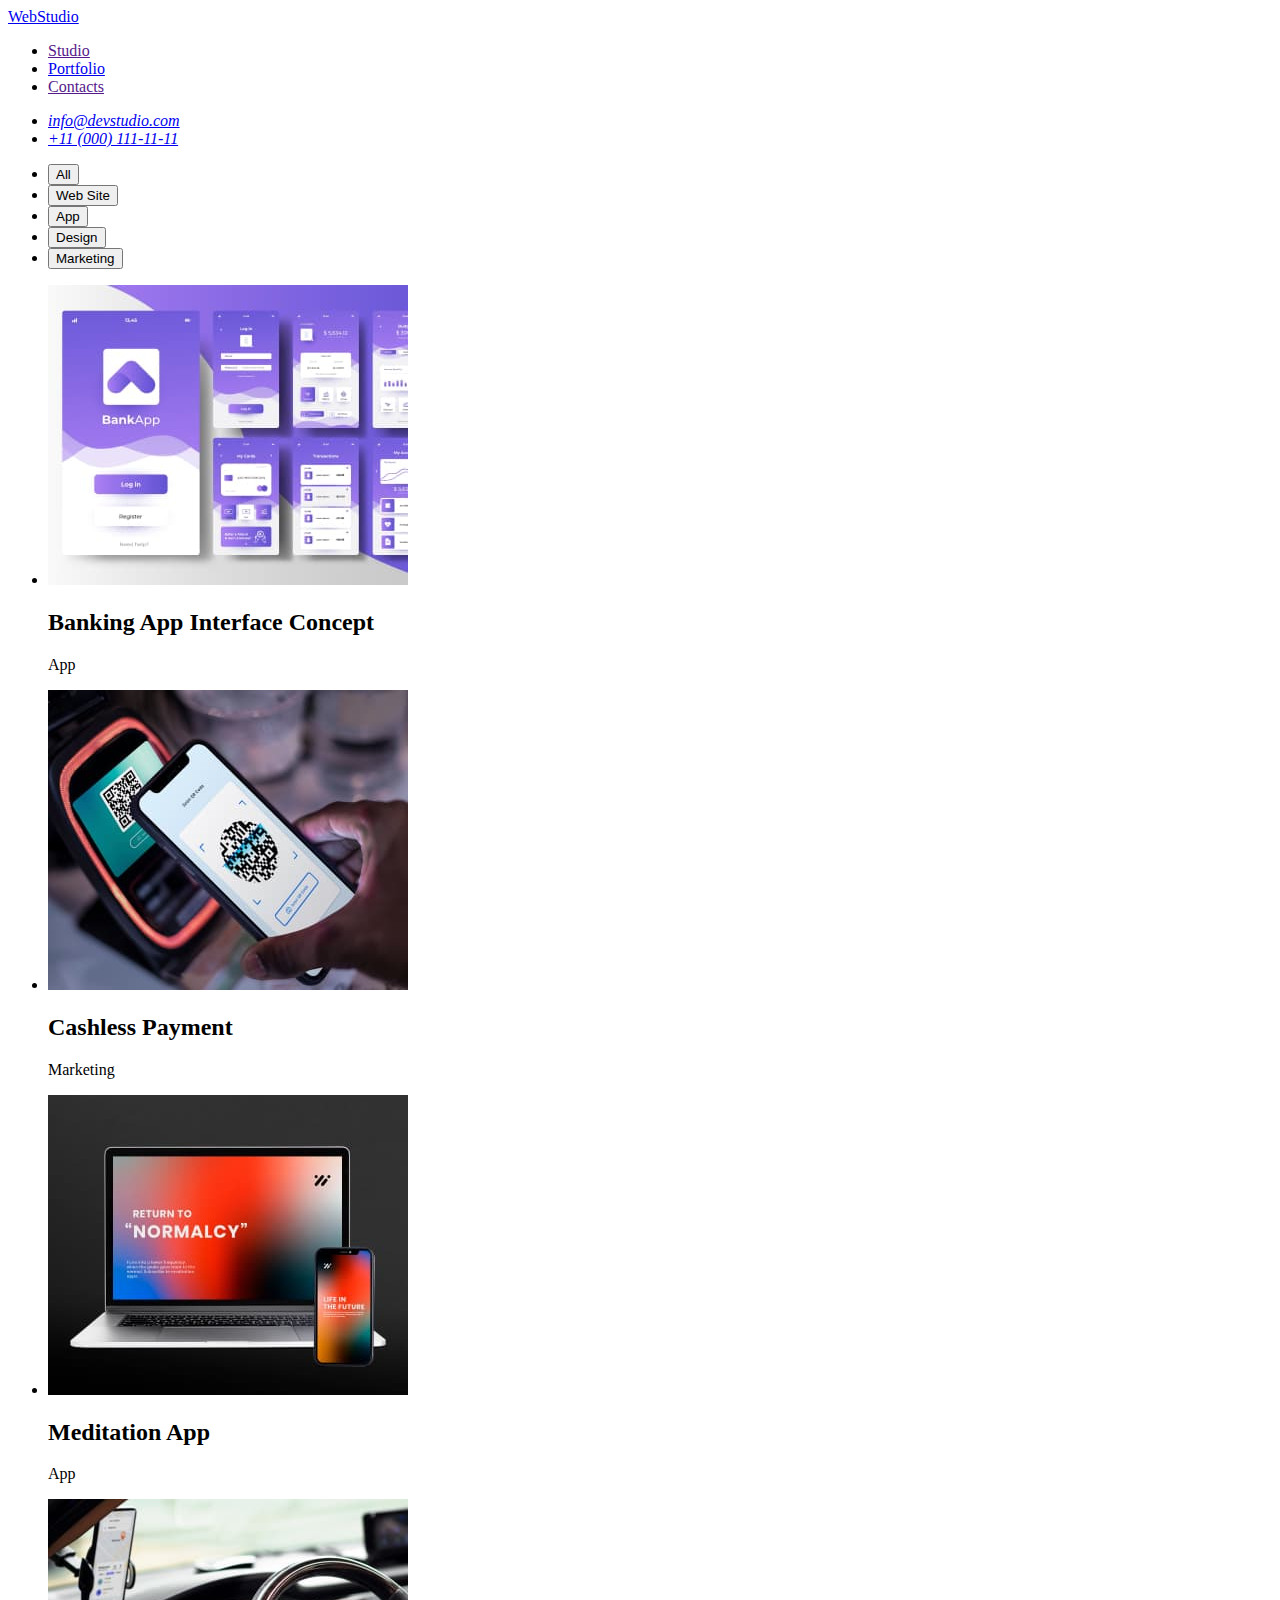
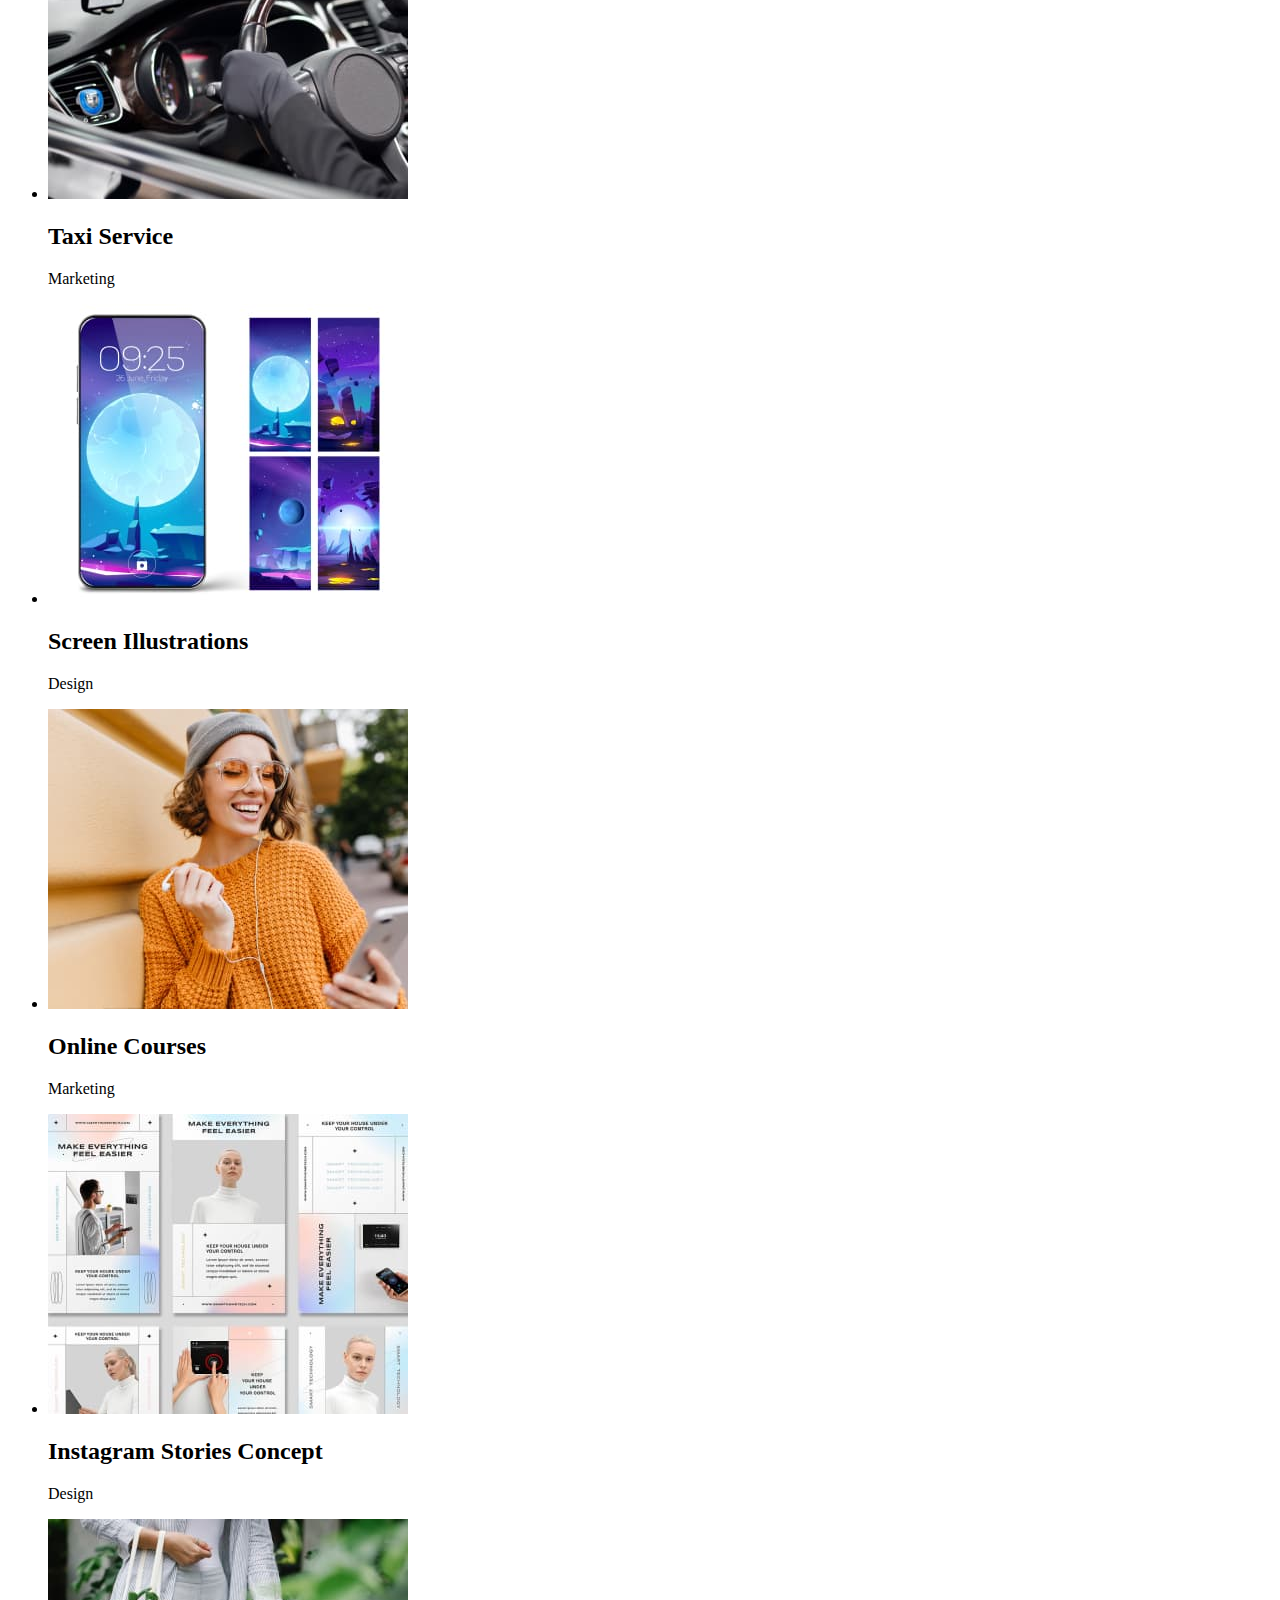
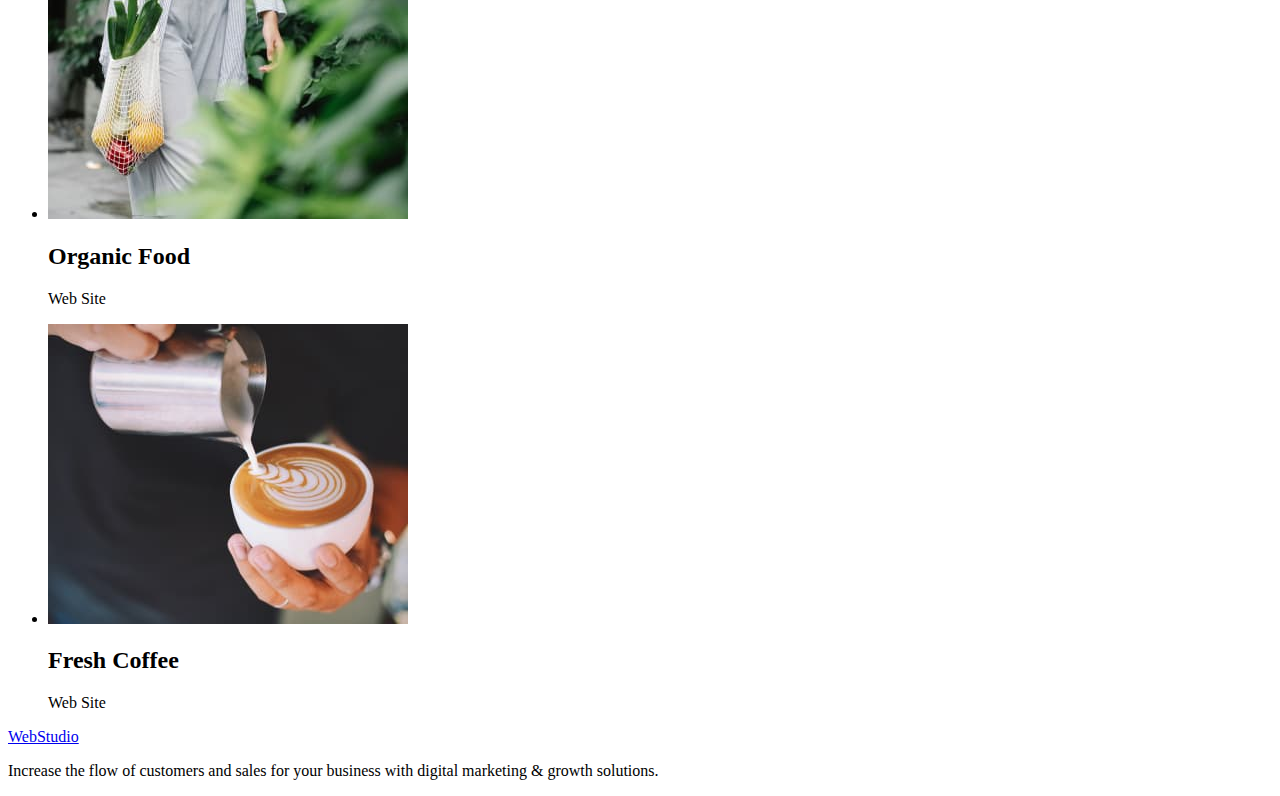
==== portfolio.html @ 7c94d1fa "create portfolio.html" ====
<!DOCTYPE html>
<html lang="en">
  <head>
    <meta charset="UTF-8" />
    <meta http-equiv="X-UA-Compatible" content="IE=edge" />
    <meta name="viewport" content="width=device-width, initial-scale=1.0" />
    <title>Effective Solutions</title>
    <!-- Fav icons -->
    <link
      rel="icon"
      type="image/png"
      sizes="32x32"
      href="./images/favicon/favicon.png"
    />
  </head>
  <body>
    <!-- Header section -->
    <header>
      <nav>
        <a href="./index.html">WebStudio</a>
        <ul>
          <li>
            <a href="">Studio</a>
          </li>
          <li>
            <a href="./portfolio.html">Portfolio</a>
          </li>
          <li>
            <a href="">Contacts</a>
          </li>
        </ul>
      </nav>
      <address>
        <ul>
          <li><a href="mailto:info@devstudio.com">info@devstudio.com</a></li>
          <li><a href="tel:+110001111111">+11 (000) 111-11-11</a></li>
        </ul>
      </address>
    </header>
    <main>
      <!-- Potfolio -->
      <section>
        <h1 hidden>Portfolio</h1>
        <ul>
          <li><button type="button">All</button></li>
          <li><button type="button">Web Site</button></li>
          <li><button type="button">App</button></li>
          <li><button type="button">Design</button></li>
          <li><button type="button">Marketing</button></li>
        </ul>
        <ul>
          <li>
            <img
              src="./images/portfolio/img-1.jpg"
              alt="Banking App Interface Concept"
            />
            <h2>Banking App Interface Concept</h2>
            <p>App</p>
          </li>
          <li>
            <img
              src="./images/portfolio/img-2.jpg"
              alt="Cashless payment using a mobile phone"
            />
            <h2>Cashless Payment</h2>
            <p>Marketing</p>
          </li>
          <li>
            <img
              src="./images/portfolio/img-3.jpg"
              alt="An application for meditation on a laptop"
            />
            <h2>Meditation App</h2>
            <p>App</p>
          </li>
          <li>
            <img src="./images/portfolio/img-4.jpg" alt="Taxi Service" />
            <h2>Taxi Service</h2>
            <p>Marketing</p>
          </li>
          <li>
            <img
              src="./images/portfolio/img-5.jpg"
              alt="Screen illustrations on a mobile phone"
            />
            <h2>Screen Illustrations</h2>
            <p>Design</p>
          </li>
          <li>
            <img
              src="./images/portfolio/img-6.jpg"
              alt="A young girl listens to online courses"
            />
            <h2>Online Courses</h2>
            <p>Marketing</p>
          </li>
          <li>
            <img
              src="./images/portfolio/img-7.jpg"
              alt="Instagram Stories Concept"
            />
            <h2>Instagram Stories Concept</h2>
            <p>Design</p>
          </li>
          <li>
            <img
              src="./images/portfolio/img-8.jpg"
              alt="A woman carries organic food in a bag"
            />
            <h2>Organic Food</h2>
            <p>Web Site</p>
          </li>
          <li>
            <img
              src="./images/portfolio/img-9.jpg"
              alt="The process of adding milk to coffee"
            />
            <h2>Fresh Coffee</h2>
            <p>Web Site</p>
          </li>
        </ul>
      </section>
    </main>
    <!-- Foter section -->
    <footer>
      <a href="./index.html">WebStudio</a>
      <p>
        Increase the flow of customers and sales for your business with digital
        marketing &#38; growth solutions.
      </p>
    </footer>
  </body>
</html>
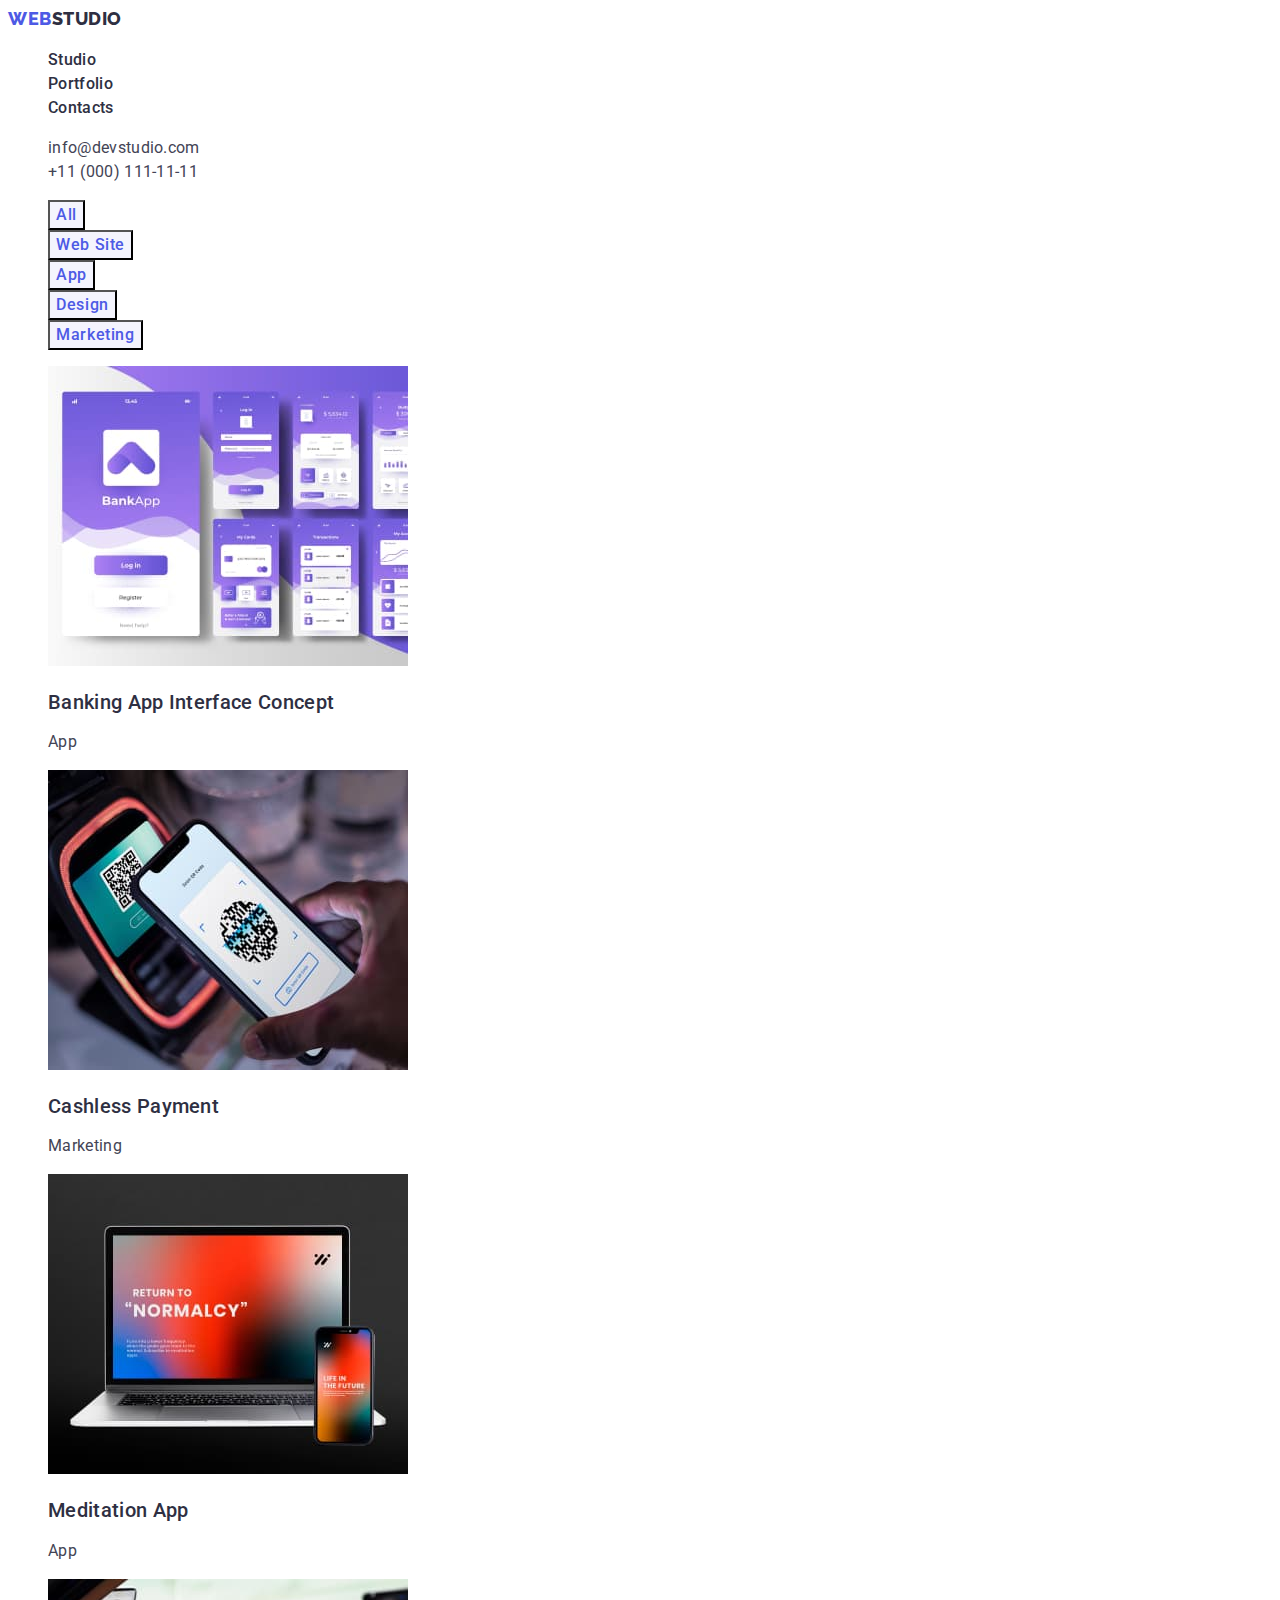
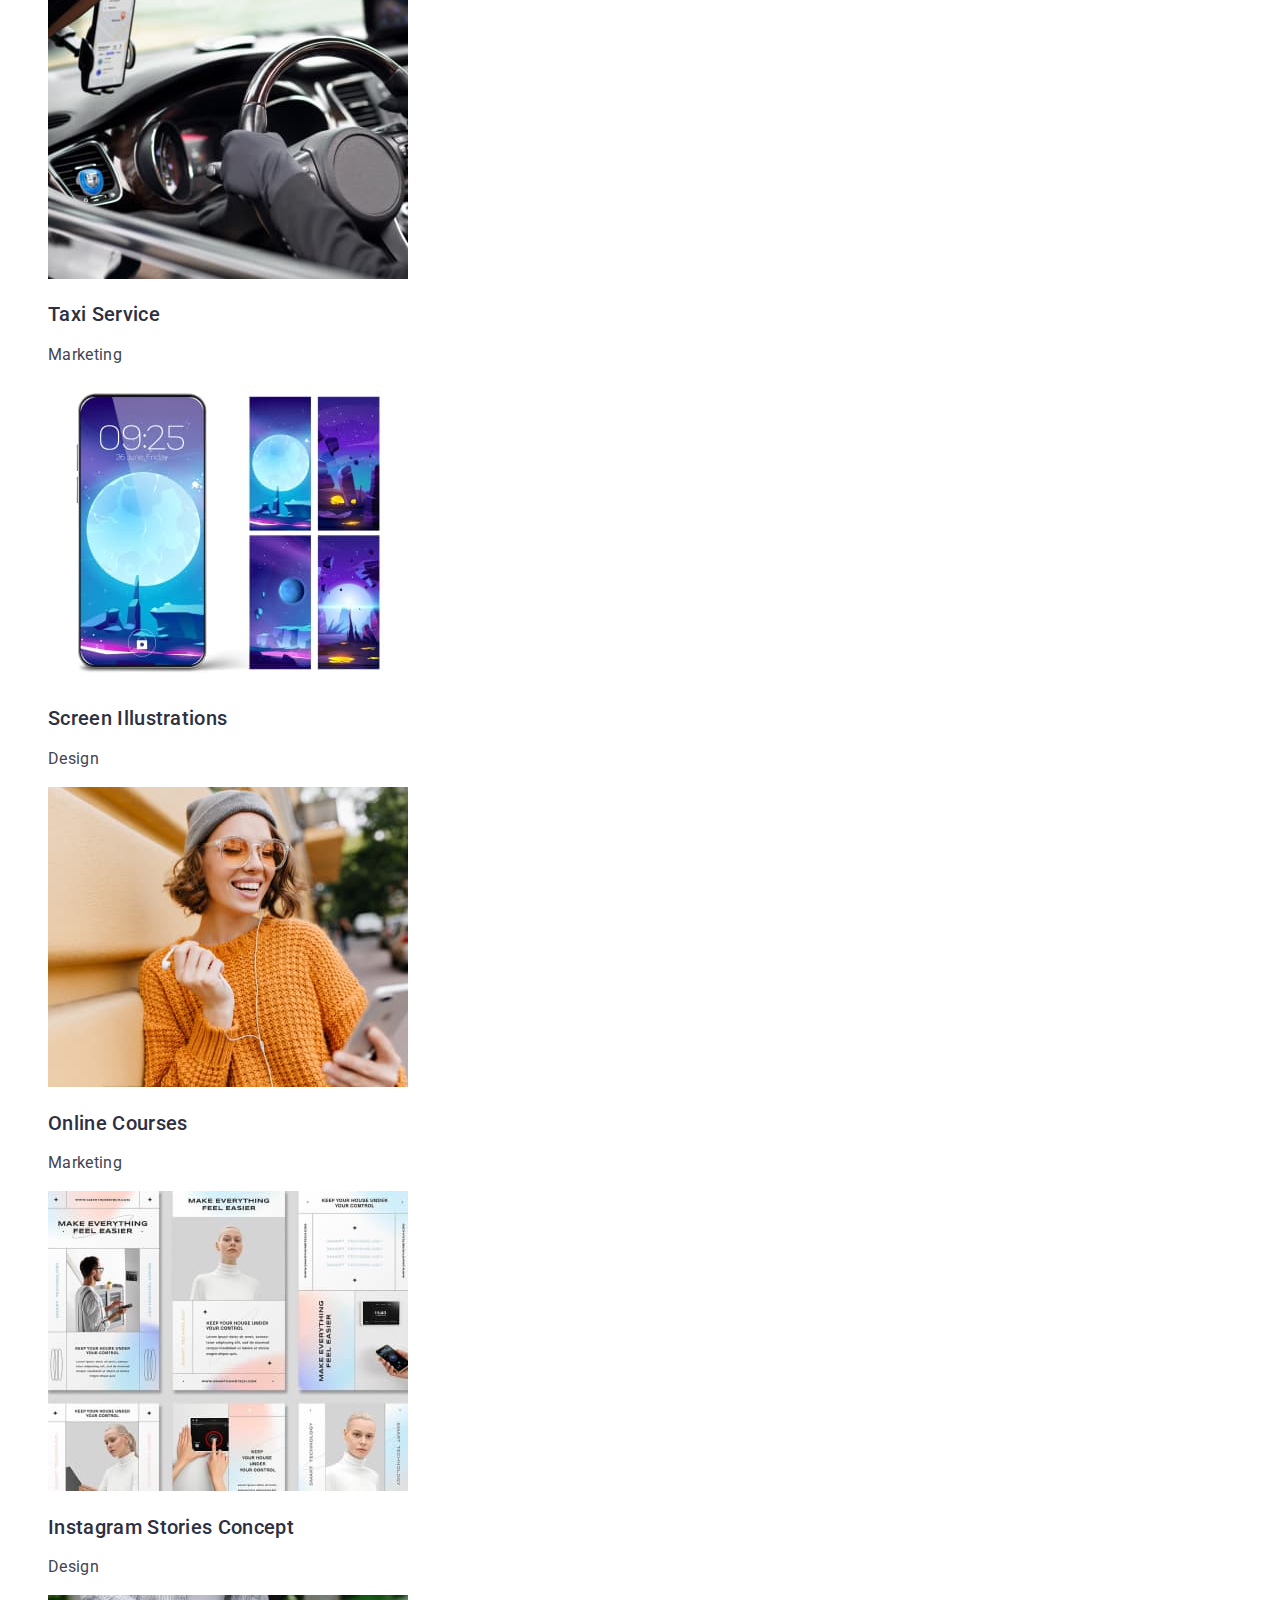
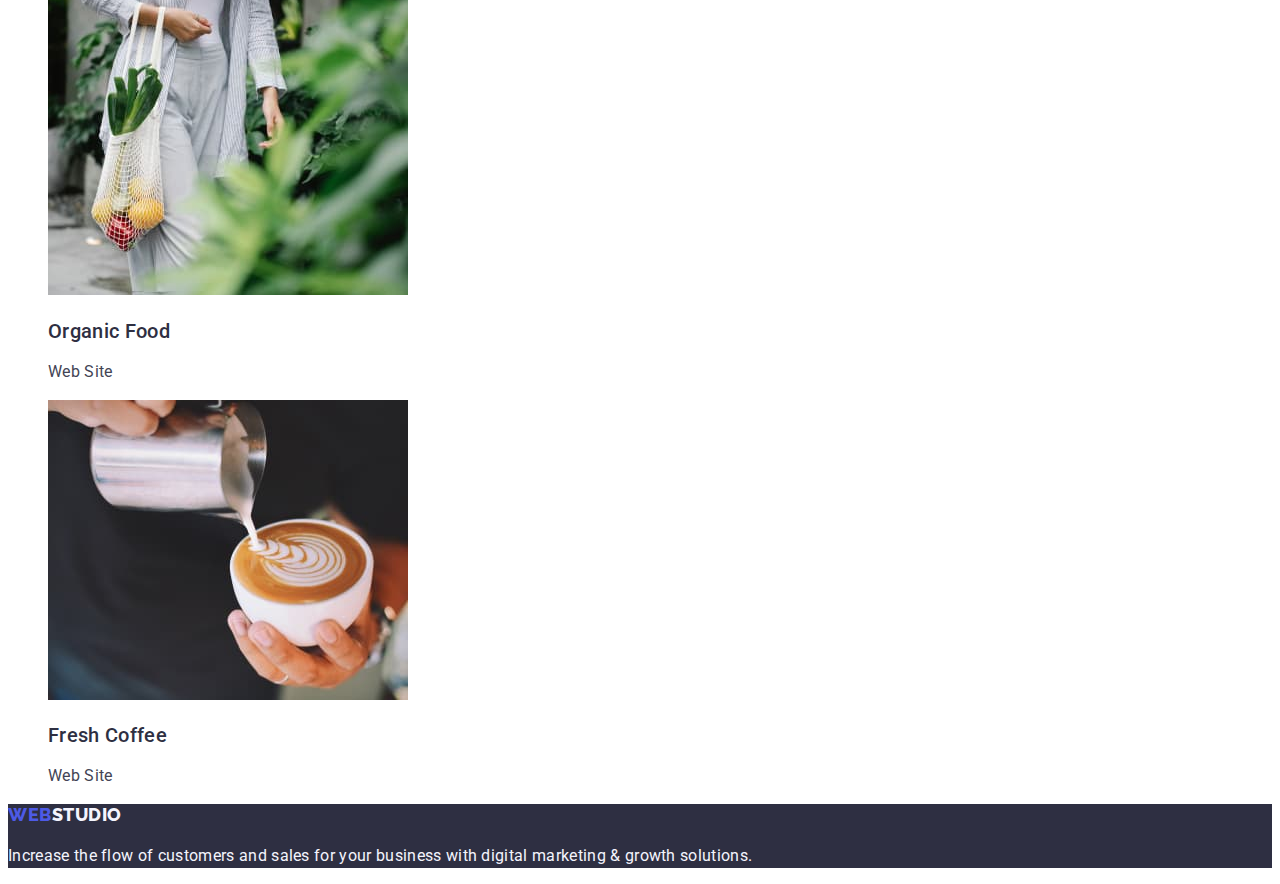
==== commit 066c3e03: "create styles.css" ====
--- a/portfolio.html
+++ b/portfolio.html
@@ -12,121 +12,182 @@
       sizes="32x32"
       href="./images/favicon/favicon.png"
     />
+    <link rel="stylesheet" href="./css/styles.css" />
+    <!-- Font -->
+    <link rel="preconnect" href="https://fonts.googleapis.com" />
+    <link rel="preconnect" href="https://fonts.gstatic.com" crossorigin />
+    <link
+      href="https://fonts.googleapis.com/css2?family=Raleway:wght@800&family=Roboto:wght@400;500;700&display=swap"
+      rel="stylesheet"
+    />
   </head>
   <body>
     <!-- Header section -->
-    <header>
-      <nav>
-        <a href="./index.html">WebStudio</a>
-        <ul>
-          <li>
-            <a href="">Studio</a>
+    <header class="header">
+      <nav class="header-nav">
+        <a class="header-logo link logo" href="./index.html"
+          >Web<span class="header-logo-part">Studio</span></a
+        >
+        <ul class="header-nav-list list">
+          <li class="header-nav-item">
+            <a class="header-nav-link link" href="">Studio</a>
           </li>
-          <li>
-            <a href="./portfolio.html">Portfolio</a>
+          <li class="header-nav-list">
+            <a class="header-nav-link link" href="./portfolio.html"
+              >Portfolio</a
+            >
           </li>
-          <li>
-            <a href="">Contacts</a>
+          <li class="header-nav-list">
+            <a class="header-nav-link link" href="">Contacts</a>
           </li>
         </ul>
       </nav>
-      <address>
-        <ul>
-          <li><a href="mailto:info@devstudio.com">info@devstudio.com</a></li>
-          <li><a href="tel:+110001111111">+11 (000) 111-11-11</a></li>
+      <address class="header-contacts">
+        <ul class="header-contacts-list list">
+          <li class="header-conacts-item">
+            <a class="header-conacts-link link" href="mailto:info@devstudio.com"
+              >info@devstudio.com</a
+            >
+          </li>
+          <li class="header-contacts-list">
+            <a class="header-conacts-link link" href="tel:+110001111111"
+              >+11 (000) 111-11-11</a
+            >
+          </li>
         </ul>
       </address>
     </header>
     <main>
       <!-- Potfolio -->
-      <section>
-        <h1 hidden>Portfolio</h1>
-        <ul>
-          <li><button type="button">All</button></li>
-          <li><button type="button">Web Site</button></li>
-          <li><button type="button">App</button></li>
-          <li><button type="button">Design</button></li>
-          <li><button type="button">Marketing</button></li>
+      <section class="portfolio">
+        <h1 class="portfolio-title" hidden>Portfolio</h1>
+        <ul class="portfolio-buttons-list list">
+          <li class="portfolio-buttons-item">
+            <button class="portfolio-button button" type="button">All</button>
+          </li>
+          <li class="portfolio-buttons-list">
+            <button class="portfolio-button button" type="button">
+              Web Site
+            </button>
+          </li>
+          <li class="portfolio-buttons-list">
+            <button class="portfolio-button button" type="button">App</button>
+          </li>
+          <li class="portfolio-buttons-list">
+            <button class="portfolio-button button" type="button">
+              Design
+            </button>
+          </li>
+          <li class="portfolio-buttons-list">
+            <button class="portfolio-button button" type="button">
+              Marketing
+            </button>
+          </li>
         </ul>
-        <ul>
-          <li>
+        <ul class="portfolio-list list">
+          <li class="portfolio-item">
             <img
               src="./images/portfolio/img-1.jpg"
               alt="Banking App Interface Concept"
+              width="360"
+              height="300"
             />
-            <h2>Banking App Interface Concept</h2>
+            <h2 class="portfolio-subtitle subtitle">
+              Banking App Interface Concept
+            </h2>
             <p>App</p>
           </li>
-          <li>
+          <li class="portfolio-item">
             <img
               src="./images/portfolio/img-2.jpg"
               alt="Cashless payment using a mobile phone"
+              width="360"
+              height="300"
             />
-            <h2>Cashless Payment</h2>
-            <p>Marketing</p>
+            <h2 class="portfolio-subtitle subtitle">Cashless Payment</h2>
+            <p class="portfolio-text">Marketing</p>
           </li>
-          <li>
+          <li class="portfolio-item">
             <img
               src="./images/portfolio/img-3.jpg"
               alt="An application for meditation on a laptop"
+              width="360"
+              height="300"
             />
-            <h2>Meditation App</h2>
-            <p>App</p>
+            <h2 class="portfolio-subtitle subtitle">Meditation App</h2>
+            <p class="portfolio-text">App</p>
           </li>
-          <li>
-            <img src="./images/portfolio/img-4.jpg" alt="Taxi Service" />
-            <h2>Taxi Service</h2>
-            <p>Marketing</p>
+          <li class="portfolio-item">
+            <img src="./images/portfolio/img-4.jpg" alt="Taxi Service" 
+            width="360"
+            height="300" /> 
+            <h2 class="portfolio-subtitle subtitle">Taxi Service</h2>
+            <p class="portfolio-text">Marketing</p>
           </li>
-          <li>
+          <li class="portfolio-item">
             <img
               src="./images/portfolio/img-5.jpg"
               alt="Screen illustrations on a mobile phone"
+              width="360"
+              height="300"
             />
-            <h2>Screen Illustrations</h2>
-            <p>Design</p>
+            <h2 class="portfolio-subtitle subtitle">Screen Illustrations</h2>
+            <p class="portfolio-text">Design</p>
           </li>
-          <li>
+          <li class="portfolio-item">
             <img
               src="./images/portfolio/img-6.jpg"
               alt="A young girl listens to online courses"
+              width="360"
+              height="300"
             />
-            <h2>Online Courses</h2>
-            <p>Marketing</p>
+            <h2 class="portfolio-subtitle subtitle">Online Courses</h2>
+            <p class="portfolio-text">Marketing</p>
           </li>
-          <li>
+          <li class="portfolio-item">
             <img
               src="./images/portfolio/img-7.jpg"
               alt="Instagram Stories Concept"
+              width="360"
+              height="300"
             />
-            <h2>Instagram Stories Concept</h2>
-            <p>Design</p>
+            <h2 class="portfolio-subtitle subtitle">
+              Instagram Stories Concept
+            </h2>
+            <p class="portfolio-text">Design</p>
           </li>
-          <li>
+          <li class="portfolio-item">
             <img
               src="./images/portfolio/img-8.jpg"
               alt="A woman carries organic food in a bag"
+              width="360"
+              height="300"
             />
-            <h2>Organic Food</h2>
-            <p>Web Site</p>
+            <h2 class="portfolio-subtitle subtitle">Organic Food</h2>
+            <p class="portfolio-text">Web Site</p>
           </li>
-          <li>
+          <li class="portfolio-item">
             <img
               src="./images/portfolio/img-9.jpg"
               alt="The process of adding milk to coffee"
+              width="360"
+              height="300"
             />
-            <h2>Fresh Coffee</h2>
-            <p>Web Site</p>
+            <h2 class="portfolio-subtitle subtitle">Fresh Coffee</h2>
+            <p class="portfolio-text">Web Site</p>
           </li>
         </ul>
       </section>
     </main>
     <!-- Foter section -->
-    <footer>
-      <a href="./index.html">WebStudio</a>
-      <p>
+    <footer class="footer">
+      <a class="footer-logo link logo" href="./index.html"
+        >Web<span class="footer-logo-part">Studio</span></a
+      >
+      <p class="footer-text">
         Increase the flow of customers and sales for your business with digital
         marketing &#38; growth solutions.
+      </p>
       </p>
     </footer>
   </body>
--- a/css/styles.css
+++ b/css/styles.css
@@ -0,0 +1,168 @@
+:root {
+    /* Fonts */
+    --primary-font: "Roboto", sans-serif;
+    --second-font: "Raleway", sans-serif;
+
+    --color-iris: #4d5ae5;
+	--color-ocean: #404bbf;
+	--color-navy-blue: #2e2f42;
+	--color-green: #31d0aa;
+	--color-slate: #434455;
+	--color-light-slate: #8e8f99;
+	--color-cornflower: #e7e9fc;
+	--color-cloud: #f4f4fd;
+	--color-navy-blue-modal: #2e2f42;
+	--color-grey: #2e2f42;
+	--color-white: #ffffff;
+	--color-dairy: #fcfcfc;
+}
+
+/* Body */
+body {
+    font-family: var(--primary-font);
+    font-size: 16px;
+    line-height: 1.5;
+    letter-spacing: 0.02em;
+    color: var(--color-slate)
+}
+.list{
+    list-style: none;
+}
+.link {
+    text-decoration: none;
+}
+.title{
+        font-weight: 700;
+        font-size: 36px;
+        line-height: 1.11;
+        text-align: center;
+        text-transform: capitalize;
+        color: var(--color-navy-blue);
+}
+.subtitle{
+        font-weight: 500;
+        font-size: 20px;
+        line-height: 1.2;
+        color: var(--color-navy-blue);
+}
+.logo{
+        font-family: var(--second-font);
+        font-weight: 800;
+        font-size: 18px;
+        line-height: 1.17;
+        letter-spacing: 0.03em;
+        text-transform: uppercase;
+        color: var(--color-iris);
+}
+.button{
+        font-family: var(--primary-fon);
+        font-weight: 500;
+        font-size: 16px;
+        line-height: 1.5;
+        letter-spacing: 0.04em;
+        cursor: pointer;
+}
+
+
+
+/* Header */
+ .header-logo-part {
+    color: var(--color-navy-blue);
+}
+.header-logo:hover,
+.header-logo:focus{
+    color: var(--color-ocean);
+}
+.header-logo-part:hover,
+.header-logo-part:focus{
+     color: var(--color-ocean);
+}
+.header-nav-link{
+    font-family: var(--primary-font);
+    font-weight: 500;
+    font-size: 16px;
+    line-height: 1.5;
+    letter-spacing: 0.02em;
+    color: var(--color-navy-blue);
+ 
+}
+.header-nav-link:hover,
+.header-nav-link:focus{
+    color: var(--color-ocean);
+}
+.header-conacts-link{
+    font-family: var(--primary-font);
+        font-size: 16px;
+        font-style: normal;
+        line-height: 1.5;
+        letter-spacing: 0.02em;
+        color: var(--color-slate);
+}
+.header-conacts-link:hover,
+.header-conacts-link:focus{
+ color: var(--color-ocean);
+}
+
+/* Hero section */
+.hero{
+    background: var(--color-navy-blue)
+}
+.hero-title{
+    font-weight: 700;
+    font-size: 56px;
+    line-height: 1.07;
+    text-align: center;
+    color: var(--color-white);
+}
+.hero-button{
+    color:var(--color-white);
+    background-color: var(--color-iris);
+}
+.hero-button:hover,
+.hero-button:focus {
+background-color: var(--color-ocean);
+}
+
+/* Features section */
+
+/* Action section */
+
+/* our team section*/
+.team{
+    background-color: var(--color-cloud);
+}
+.team-subtitle{
+    text-align: center;
+}
+.team-text{
+    text-align: center;
+}
+/* Footer section */
+.footer{
+    background-color: var(--color-navy-blue);
+}
+.footer-logo-part{
+    color: var(--color-cloud);
+}
+.footer-logo:hover,
+.footer-logo:focus{
+    color: var(--color-ocean);
+}
+.footer-logo-part:hover,
+.footer-logo-part:focus{
+    color: var(--color-ocean);
+}
+.footer-text{
+    color: var(--color-cloud);
+}
+/* Portfolio */
+.portfolio-button{
+    color: var(--color-iris);
+    background-color: var(--color-cloud);
+    text-align: center;
+}
+.portfolio-button:hover,
+.portfolio-button:focus{
+    color: var(--color-white);
+    background-color: var(--color-ocean);
+}
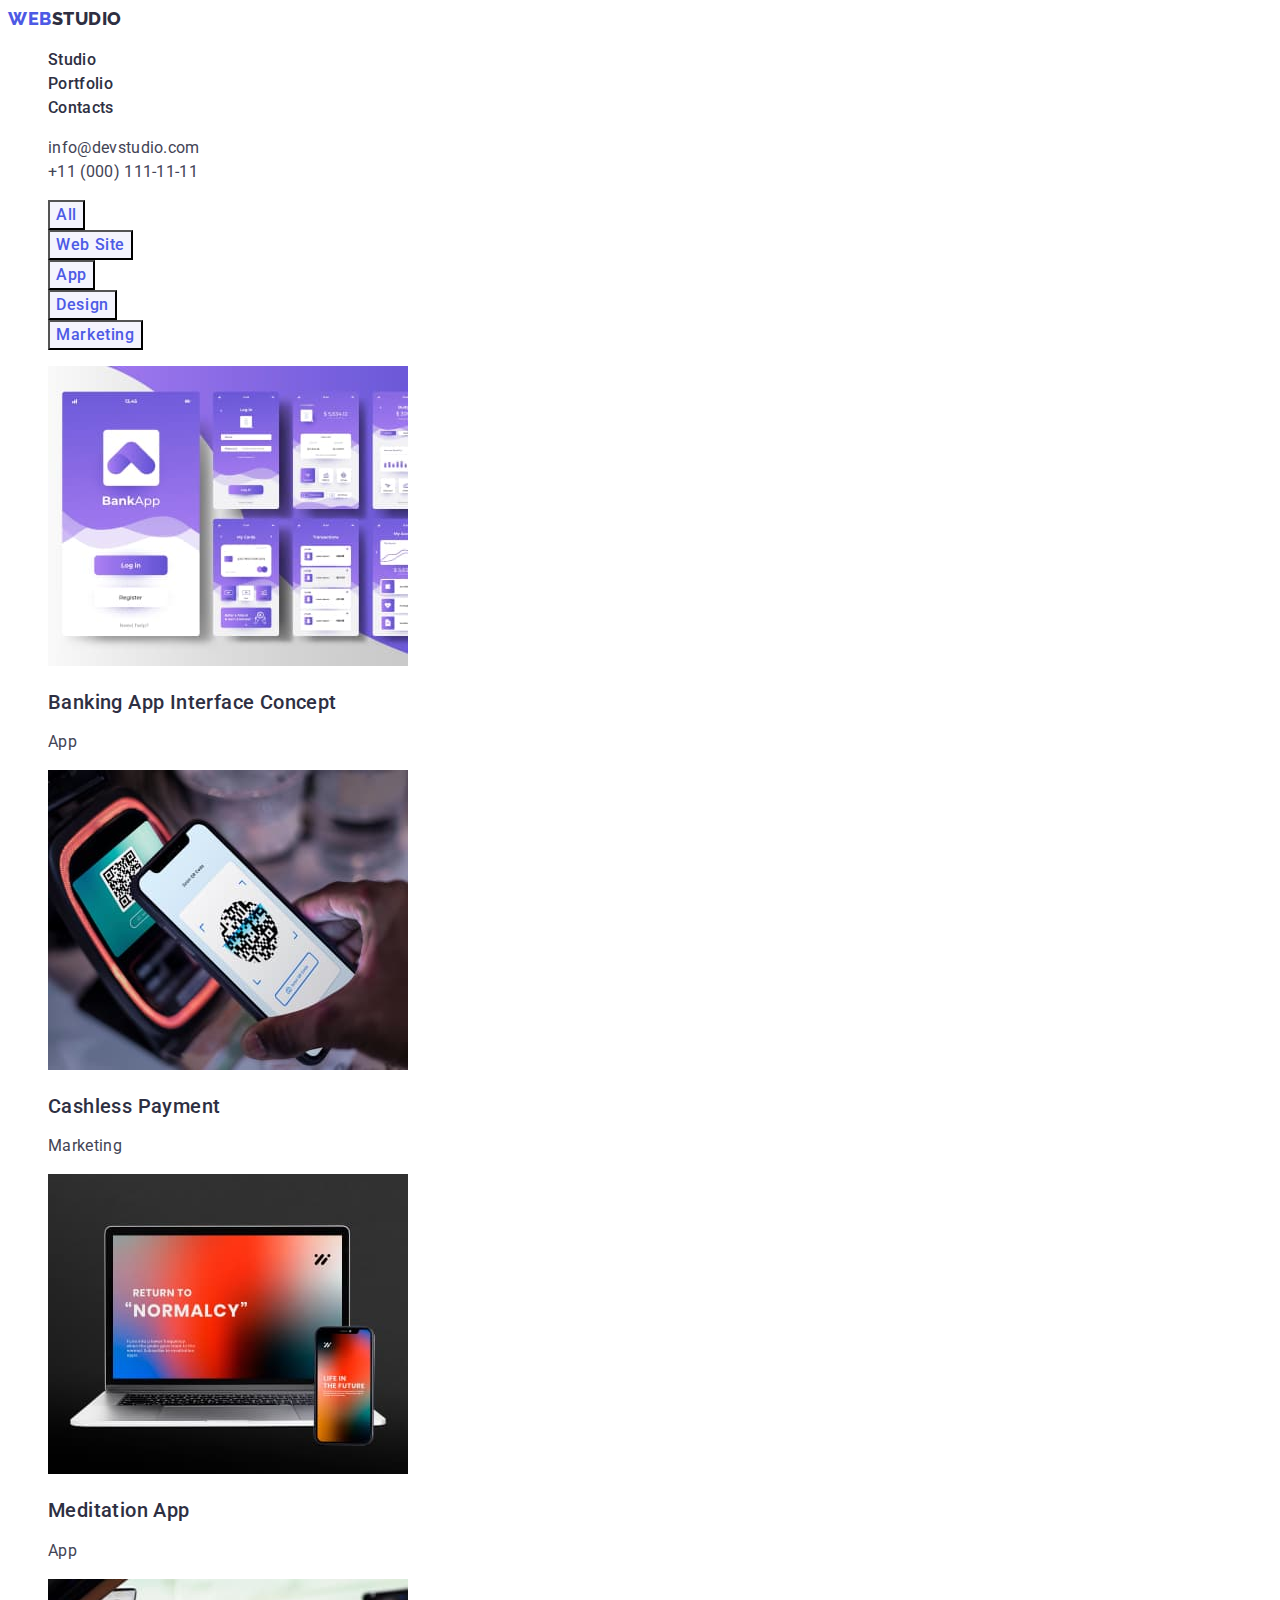
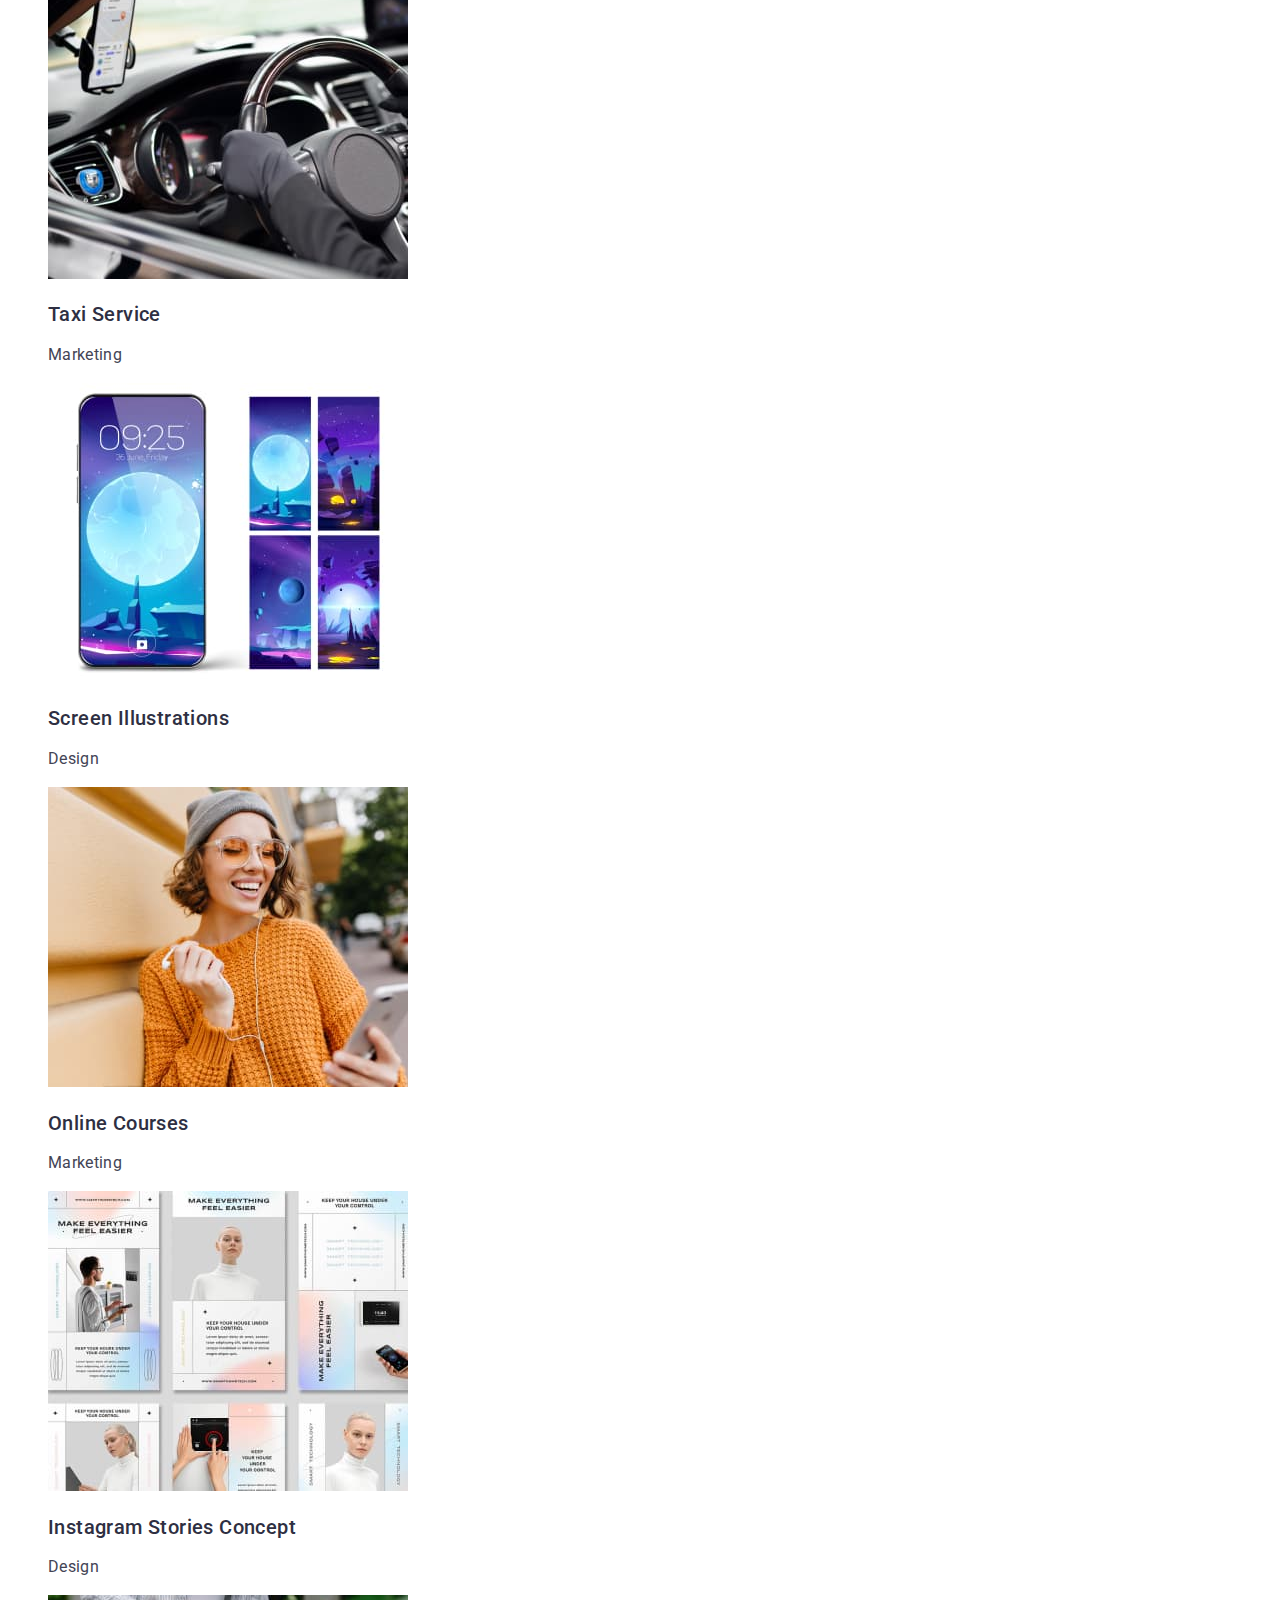
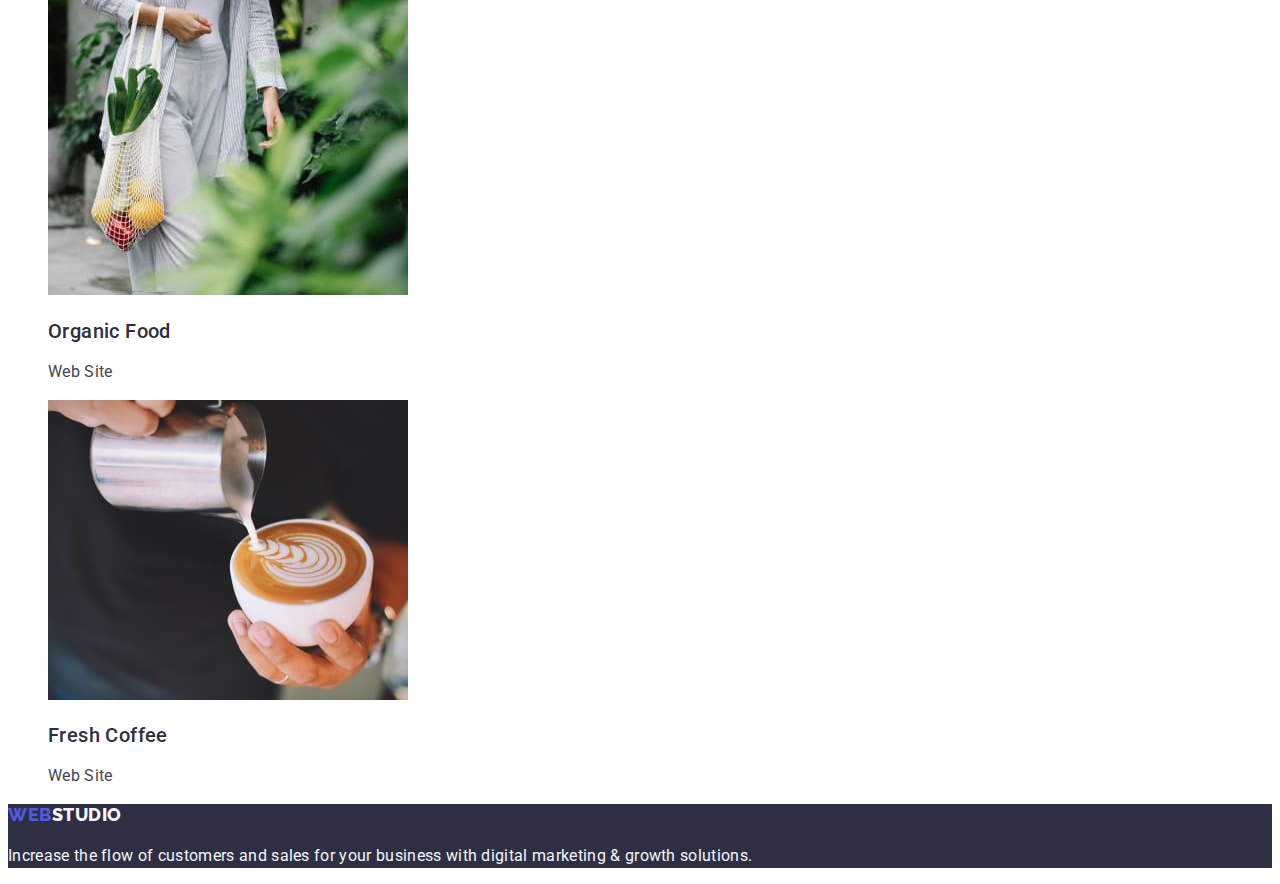
==== commit ef9514f4: "finished hw-02" ====
--- a/portfolio.html
+++ b/portfolio.html
@@ -30,7 +30,7 @@
         >
         <ul class="header-nav-list list">
           <li class="header-nav-item">
-            <a class="header-nav-link link" href="">Studio</a>
+            <a class="header-nav-link link" href="./index.html">Studio</a>
           </li>
           <li class="header-nav-list">
             <a class="header-nav-link link" href="./portfolio.html"
@@ -86,19 +86,17 @@
         </ul>
         <ul class="portfolio-list list">
           <li class="portfolio-item">
-            <img
-              src="./images/portfolio/img-1.jpg"
-              alt="Banking App Interface Concept"
-              width="360"
-              height="300"
-            />
-            <h2 class="portfolio-subtitle subtitle">
-              Banking App Interface Concept
-            </h2>
-            <p>App</p>
-          </li>
-          <li class="portfolio-item">
-            <img
+           <a class="link" href=""> <img src="./images/portfolio/img-1.jpg" alt="Banking App Interface Concept" width="360"
+              height="300"> 
+              <h2 class="portfolio-subtitle subtitle">
+                Banking App Interface Concept
+              </h2>
+              <p class="portfolio-text" >App</p>
+            </a>
+          </li>
+          <li class="portfolio-item">
+            <a class="link" href="">
+              <img
               src="./images/portfolio/img-2.jpg"
               alt="Cashless payment using a mobile phone"
               width="360"
@@ -106,36 +104,50 @@
             />
             <h2 class="portfolio-subtitle subtitle">Cashless Payment</h2>
             <p class="portfolio-text">Marketing</p>
-          </li>
-          <li class="portfolio-item">
+            </a>
+          </li>
+          <li class="portfolio-item">
+           <a class="link" href="">
             <img
-              src="./images/portfolio/img-3.jpg"
-              alt="An application for meditation on a laptop"
-              width="360"
-              height="300"
-            />
-            <h2 class="portfolio-subtitle subtitle">Meditation App</h2>
-            <p class="portfolio-text">App</p>
-          </li>
-          <li class="portfolio-item">
-            <img src="./images/portfolio/img-4.jpg" alt="Taxi Service" 
+            src="./images/portfolio/img-3.jpg"
+            alt="An application for meditation on a laptop"
             width="360"
-            height="300" /> 
-            <h2 class="portfolio-subtitle subtitle">Taxi Service</h2>
-            <p class="portfolio-text">Marketing</p>
-          </li>
-          <li class="portfolio-item">
-            <img
-              src="./images/portfolio/img-5.jpg"
-              alt="Screen illustrations on a mobile phone"
-              width="360"
-              height="300"
-            />
-            <h2 class="portfolio-subtitle subtitle">Screen Illustrations</h2>
-            <p class="portfolio-text">Design</p>
-          </li>
-          <li class="portfolio-item">
-            <img
+            height="300"
+          />
+          <h2 class="portfolio-subtitle subtitle">Meditation App</h2>
+          <p class="portfolio-text">App</p>
+           </a>
+          </li>
+
+          <li class="portfolio-item">
+
+            <a class="link" href="">
+              <img src="./images/portfolio/img-4.jpg" alt="Taxi Service" 
+              width="360"
+              height="300" /> 
+              <h2 class="portfolio-subtitle subtitle">Taxi Service</h2>
+              <p class="portfolio-text">Marketing</p>
+            </a>
+          </li>
+
+          <li class="portfolio-item">
+
+              <a class="link" href="">
+                <img
+                src="./images/portfolio/img-5.jpg"
+                alt="Screen illustrations on a mobile phone"
+                width="360"
+                height="300"
+              />
+              <h2 class="portfolio-subtitle subtitle">Screen Illustrations</h2>
+              <p class="portfolio-text">Design</p>
+              </a>
+          </li>
+
+          <li class="portfolio-item">
+
+            <a class="link" href="">
+              <img
               src="./images/portfolio/img-6.jpg"
               alt="A young girl listens to online courses"
               width="360"
@@ -143,8 +155,10 @@
             />
             <h2 class="portfolio-subtitle subtitle">Online Courses</h2>
             <p class="portfolio-text">Marketing</p>
-          </li>
-          <li class="portfolio-item">
+            </a>
+          </li>
+          <li class="portfolio-item">
+           <a class="link" href="">
             <img
               src="./images/portfolio/img-7.jpg"
               alt="Instagram Stories Concept"
@@ -155,9 +169,12 @@
               Instagram Stories Concept
             </h2>
             <p class="portfolio-text">Design</p>
-          </li>
-          <li class="portfolio-item">
-            <img
+           </a>
+          
+          </li>
+          <li class="portfolio-item">
+            <a class="link" href="" >
+             <img
               src="./images/portfolio/img-8.jpg"
               alt="A woman carries organic food in a bag"
               width="360"
@@ -165,8 +182,10 @@
             />
             <h2 class="portfolio-subtitle subtitle">Organic Food</h2>
             <p class="portfolio-text">Web Site</p>
-          </li>
-          <li class="portfolio-item">
+            </a>
+          </li>
+          <li class="portfolio-item">
+           <a class="link" href="">
             <img
               src="./images/portfolio/img-9.jpg"
               alt="The process of adding milk to coffee"
@@ -175,6 +194,7 @@
             />
             <h2 class="portfolio-subtitle subtitle">Fresh Coffee</h2>
             <p class="portfolio-text">Web Site</p>
+           </a>
           </li>
         </ul>
       </section>
--- a/css/styles.css
+++ b/css/styles.css
@@ -23,7 +23,9 @@
     font-size: 16px;
     line-height: 1.5;
     letter-spacing: 0.02em;
-    color: var(--color-slate)
+    color: var(--color-slate);
+    background-color:var(--color-white);
+    
 }
 .list{
     list-style: none;
@@ -36,6 +38,7 @@
         font-size: 36px;
         line-height: 1.11;
         text-align: center;
+        letter-spacing: 0.02em;
         text-transform: capitalize;
         color: var(--color-navy-blue);
 }
@@ -43,6 +46,7 @@
         font-weight: 500;
         font-size: 20px;
         line-height: 1.2;
+        letter-spacing: 0.02em;
         color: var(--color-navy-blue);
 }
 .logo{
@@ -90,10 +94,12 @@
 .header-nav-link:focus{
     color: var(--color-ocean);
 }
+.header-contacts{
+    font-style: normal;
+}
 .header-conacts-link{
     font-family: var(--primary-font);
         font-size: 16px;
-        font-style: normal;
         line-height: 1.5;
         letter-spacing: 0.02em;
         color: var(--color-slate);
@@ -105,12 +111,13 @@
 
 /* Hero section */
 .hero{
-    background: var(--color-navy-blue)
+    background-color: var(--color-navy-blue)
 }
 .hero-title{
     font-weight: 700;
     font-size: 56px;
     line-height: 1.07;
+    letter-spacing: 0.02em;
     text-align: center;
     color: var(--color-white);
 }
@@ -124,6 +131,7 @@
 }
 
 /* Features section */
+
 
 /* Action section */
 
@@ -166,3 +174,18 @@
     color: var(--color-white);
     background-color: var(--color-ocean);
 }
+
+.portfolio-subtitle:hover,
+.portfolio-subtitle:focus {
+    color: var(--color-ocean);
+}
+.portfolio-text{
+font-size: 16px;
+line-height: 24px;
+letter-spacing: 0.02em;
+color: var(--color-slate);
+}
+.portfolio-text:hover,
+.portfolio-text:focus{
+    color: var(--color-ocean);
+}